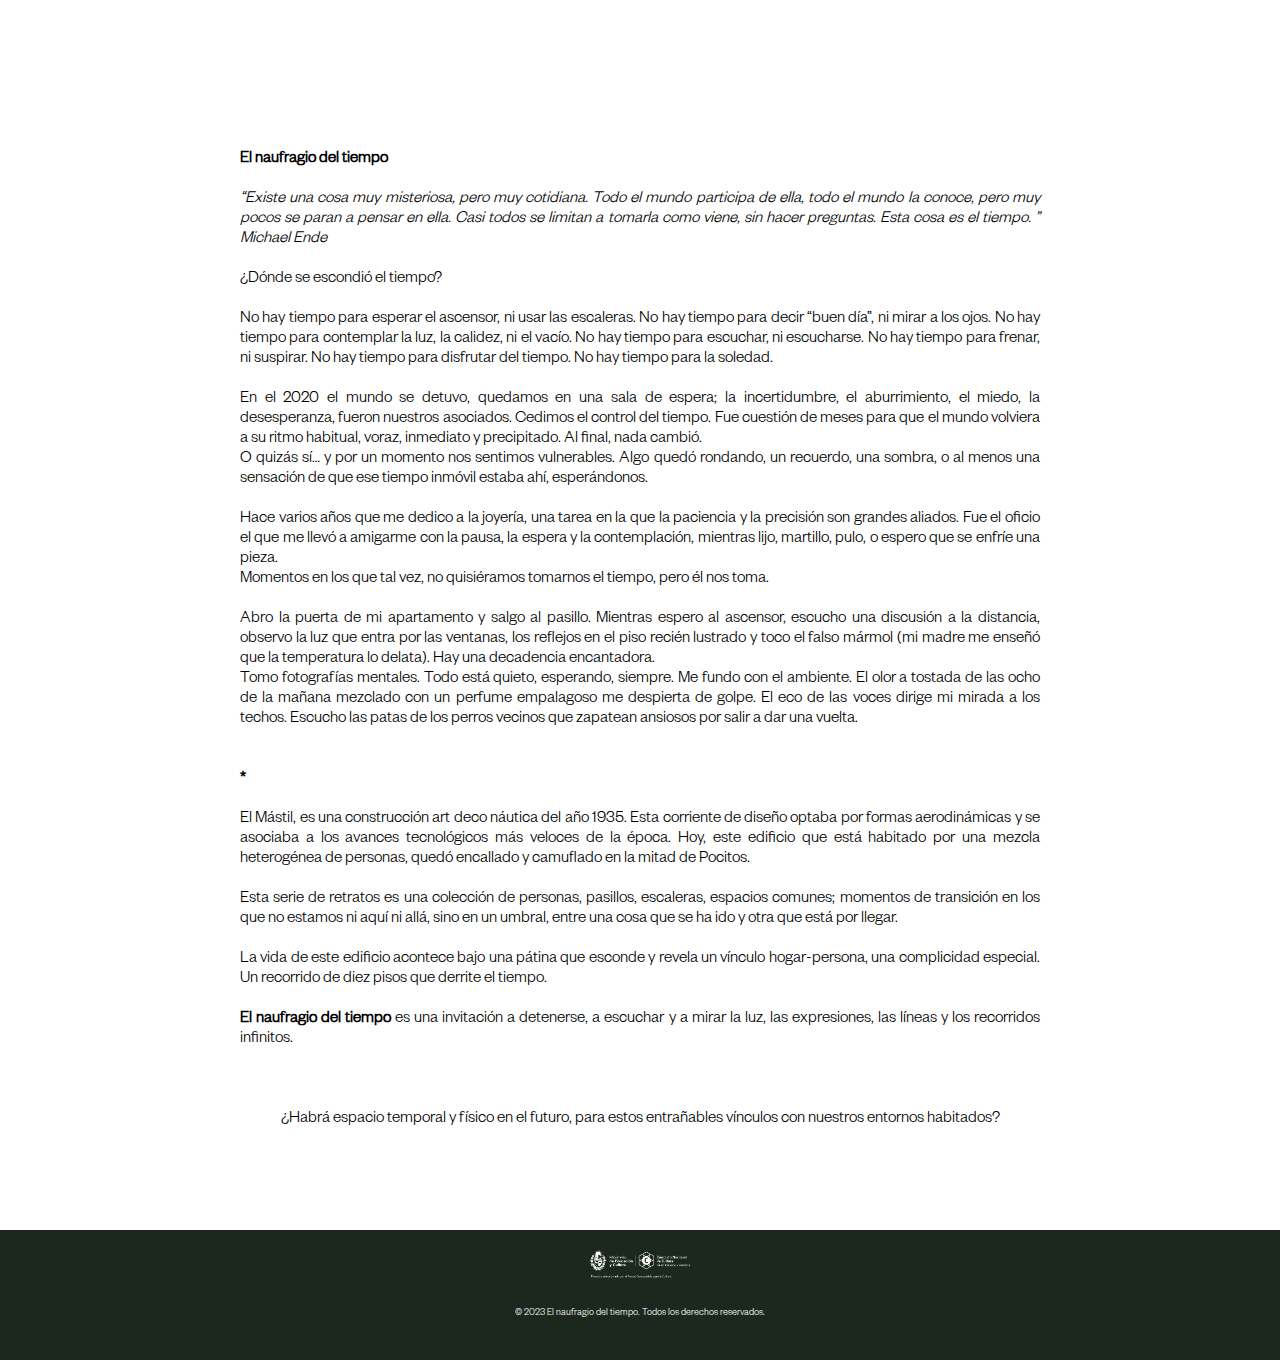
==== Autora.html @ 72ea3319 "Add files via upload" ====
<!DOCTYPE html>
<html lang="en">
<head>
  <meta charset="UTF-8">
  <meta http-equiv="X-UA-Compatible" content="IE=edge">
  <meta name="viewport" content="width=device-width, initial-scale=1.0">
  <title>Proyecto - Essay</title>
  <link rel="stylesheet" href="style2.css">
</head>
<body>
  <div class="header">

  </div>
  <div class="container">
    
    <h1>El naufragio del tiempo</h1>
    <P>
  
        <em>“Existe una cosa muy misteriosa, pero muy cotidiana. Todo el mundo participa de ella, todo el mundo la conoce, pero muy pocos se paran a pensar en ella. Casi todos se limitan a tomarla como viene, sin hacer preguntas. Esta cosa es el tiempo. ” 
            Michael Ende</em><br> <br>
      
       ¿Dónde se escondió el tiempo?<br><br>
        
       No hay tiempo para esperar el ascensor, ni usar las escaleras. No hay tiempo para decir “buen día”, ni mirar a los ojos. No hay tiempo para contemplar la luz, la calidez, ni el vacío. No hay tiempo para escuchar, ni escucharse. No hay tiempo para frenar, ni suspirar. No hay tiempo para disfrutar del tiempo. No hay tiempo para la soledad.
        
        <br><br>En el 2020 el mundo se detuvo, quedamos en una sala de espera; la incertidumbre, el aburrimiento, el miedo, la desesperanza, fueron nuestros asociados. Cedimos el control del tiempo. Fue cuestión de meses para que el mundo volviera a su ritmo habitual, voraz, inmediato y precipitado. Al final, nada cambió. 
                <br>O quizás sí… y por un momento nos sentimos vulnerables. Algo quedó rondando, un recuerdo, una sombra, o al menos una sensación de que ese tiempo inmóvil estaba ahí, esperándonos.        
        <br><br>Hace varios años que me dedico a la joyería, una tarea en la que la paciencia y la precisión son grandes aliados. Fue el oficio el que me llevó a amigarme con la pausa, la espera y la contemplación, mientras lijo, martillo, pulo, o espero que se enfríe una pieza. 
        <br>Momentos en los que tal vez, no quisiéramos tomarnos el tiempo, pero él nos toma. 
        
 
        
        <br><br>Abro la puerta de mi apartamento y salgo al pasillo. Mientras espero al ascensor, escucho una discusión a la distancia, observo la luz que entra por las ventanas, los reflejos en el piso recién lustrado y toco el falso mármol (mi madre me enseñó que la temperatura lo delata). Hay una decadencia encantadora. 
        <br>Tomo fotografías mentales. Todo está quieto, esperando, siempre. Me fundo con el ambiente. El olor a tostada de las ocho de la mañana mezclado con un perfume empalagoso me despierta de golpe. El eco de las voces dirige mi mirada a los techos. Escucho las patas de los perros vecinos que zapatean ansiosos por salir a dar una vuelta.
                </P>
        <h1>*</h1>
        <p>
          El Mástil, es una construcción art deco náutica del año 1935. Esta corriente de diseño optaba por formas aerodinámicas y se asociaba a los avances tecnológicos más veloces de la época. Hoy, este edificio que está habitado por una mezcla heterogénea de personas, quedó encallado y camuflado en la mitad de Pocitos.           
          <br><br>Esta serie de retratos es una colección de personas, pasillos, escaleras, espacios comunes; momentos de transición en los que no estamos ni aquí ni allá, sino en un umbral, entre una cosa que se ha ido y otra que está por llegar.
          
          <br><br>La vida de este edificio acontece bajo una pátina que esconde y revela un vínculo hogar-persona, una complicidad especial. Un recorrido de diez pisos que derrite el tiempo.          
          <br><br> <b>El naufragio del tiempo</b> es una invitación a detenerse, a escuchar y a mirar la luz, las expresiones, las líneas y los recorridos infinitos.                               </p></p>
          <br><br>¿Habrá espacio temporal y físico en el futuro, para estos entrañables vínculos con nuestros entornos habitados?
  </div>

  <!-- <button id="leer-mas-btn">+ Leer más</button> -->

<!-- <p class="hidden-paragraph">
  + Proyecto <br><br>


El Mástil, o “aquel edificio que parece un barco” tiene once pisos, habitados por una mezcla heterogénea de personas. La serie de retratos es una selección de interiores y de personas con las que me relaciono diariamente de forma automática. Las imágenes están situadas en corredores y en las escaleras -espacios compartidos que metaforizan momentos de transición. El interior y sus habitantes parecen estar bajo una pátina o velo; esta serie esconde y permite descubrir un vínculo hogar-persona que denota una complicidad especial.

<br><br>Un recorrido de once pisos que derrite el tiempo.

<br><br>Durante la pandemia la melancolía tan típica del uruguayo se vio acentuada. También lo fueron los momentos de contemplación e introspección. Mi intención es revalorizar estos espacios de reflexión y pausa que se asomaron y que rápidamente volvieron a ser olvidados por contradicciones que traen las rutinas aceleradas. Busca reedificar los momentos de pausa, esos que casi ya no existen atropellados por la rutina, la tecnología y la inmediatez. Es una invitación a detenerse, escuchar y mirar la luz, las expresiones, las líneas y los recorridos infinitos. A tener conversaciones en salas de espera donde no somos los dueños del tiempo. 
<br><br>Por otro lado, el naufragio del tiempo pretende abrir puertas para forjar el reencuentro con el otro. Si no fuera por la pandemia, ¿hubiésemos sido capaces de reconectar con nuestros vecinos y coetáneos? ¿Hubiésemos podido valorar la proximidad humana, una mirada o un diálogo fortuito entre pasillos y ascensores? La virtualidad y el aceleracionismo que nos acecha desde atrás proponen un futuro intangible de cyborgs y máquinas protagonistas, donde el ser humano y su presencialidad queda relegada al cajón de lo obsoleto. Invito con este proyecto a la reconexión con nuestros pares (vecinos, colegas, parejas, familiares y amigos) y a revalorar nuestros vínculos con el hogar y las edificaciones que nos contienen.

<br><br>El Mástil, es un edificio del año 1932 y pertenece a la corriente streamline (art deco náutico). Es pertinente destacar que dicha corriente optaba por formas aerodinámicas y se asociaba a los avances tecnológicos más veloces de la época. Hoy, este edificio innovador en su momento, quedó encallado y camuflado en la mitad de pocitos. Intenciono con el proyecto fomentar el cuidado e interés por los edificios de  interés municipal/ patrimoniales.

</p> -->

  <footer id="proyecto-footer">
    <div class="footer-content">
      
      <img src="logo.png" alt="Logo" class="footer-logo">
      <p>&copy; 2023 El naufragio del tiempo. Todos los derechos reservados.</p>
    </div>
    
  </footer>
  <script>
    function toggleHiddenParagraph() {
      var hiddenParagraph = document.getElementsByClassName("hidden-paragraph")[0];
      hiddenParagraph.style.display = hiddenParagraph.style.display === "none" ? "block" : "none";
    }
  
    var leerMasBtn = document.getElementById("leer-mas-btn");
    leerMasBtn.addEventListener("click", toggleHiddenParagraph);
  </script>
</body>
</html>
---- style2.css ----
@font-face {
  font-family: GROTESKLIGHT;
  src: url(FoundersGrotesk-Light.otf);
}
body {
  font-family: "GROTESKLIGHT";
  margin: 0;
  padding: 0;
  text-align: center;
  font-size: 17px;
}

.header {

  margin-top: 150px;

}

.container {
  max-width: 800px;
  margin: 0 auto;
  padding: 0 15%;
  margin-bottom: 100px;
}

h1 {
  margin-top: 40px;
  font-size: 17px;
  text-align: left;
  
}

.project-image {
  margin-top: 20px;
}

.project-image img {
  height: auto;
  width: 100%;
  max-height: 400px;
}

p {
  margin-top: 20px;
  text-align: justify;
}

footer {
  margin-top: 40px;
  background-color: #f1f1f1;
  padding: 20px 0;
  bottom: 0;
  left: 0;
  width: 100%;
  color: #fff;
  padding: 20px;
  text-align: center;
  
}

#proyecto-footer {
  background-color: #1c281e;
  padding: 20px 0;
  margin-top: 40px;
  font-family: "GROTESKLIGHT";
  font-size: 10px;
  display: flex;
  flex-direction: column;
}

.footer-content {
  display: flex;
  justify-content: center;
  align-items: center;
  margin-bottom: 10px;
  flex-direction: column;
  
}

.footer-logo {
  width: 100px;
 
  margin-bottom: 10px;
}

#leer-mas-btn {
  margin-top: 20px;
  color: rgb(0, 0, 0);
  border: none;
  padding: 10px 20px;
  font-family: "GROTESKLIGHT";
  font-size: 14px;
  cursor: pointer;
}

.hidden-paragraph {
  display: none;
  margin-top: 30px;
  text-align: justify;
  max-width: 800px;
  font-size: 17px;
  padding: 0 25%;
}

@media only screen and (max-width: 600px) {
  .container {
    max-width: 800px;
    margin: 0 auto;
    padding: 0 10%;
  }
  .header {
    margin-top: 50px;
  }
   .hidden-paragraph {
   
    padding: 0 10%;
  }
  .footer-logo {
    width: 70px;

  
}
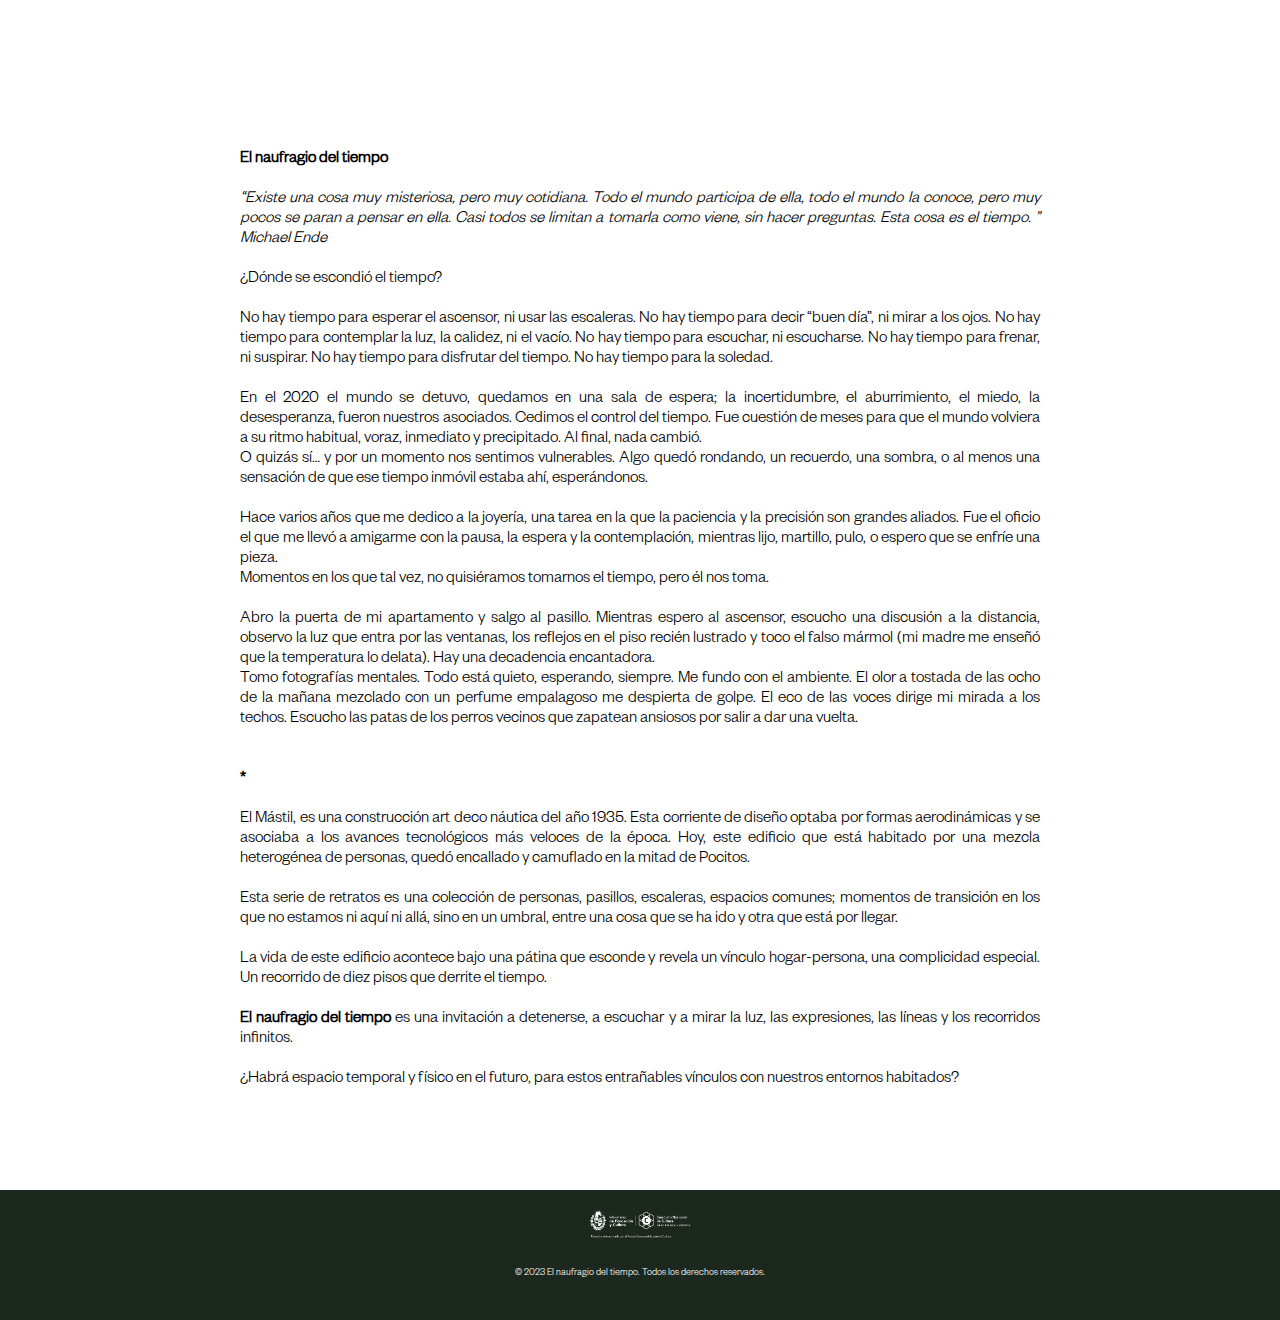
==== commit c7d59cc4: "Update Autora.html" ====
--- a/Autora.html
+++ b/Autora.html
@@ -40,8 +40,8 @@
           <br><br>Esta serie de retratos es una colección de personas, pasillos, escaleras, espacios comunes; momentos de transición en los que no estamos ni aquí ni allá, sino en un umbral, entre una cosa que se ha ido y otra que está por llegar.
           
           <br><br>La vida de este edificio acontece bajo una pátina que esconde y revela un vínculo hogar-persona, una complicidad especial. Un recorrido de diez pisos que derrite el tiempo.          
-          <br><br> <b>El naufragio del tiempo</b> es una invitación a detenerse, a escuchar y a mirar la luz, las expresiones, las líneas y los recorridos infinitos.                               </p></p>
-          <br><br>¿Habrá espacio temporal y físico en el futuro, para estos entrañables vínculos con nuestros entornos habitados?
+          <br><br> <b>El naufragio del tiempo</b> es una invitación a detenerse, a escuchar y a mirar la luz, las expresiones, las líneas y los recorridos infinitos.                              
+          <br><br>¿Habrá espacio temporal y físico en el futuro, para estos entrañables vínculos con nuestros entornos habitados?  </p></p>
   </div>
 
   <!-- <button id="leer-mas-btn">+ Leer más</button> -->
@@ -79,4 +79,4 @@
     leerMasBtn.addEventListener("click", toggleHiddenParagraph);
   </script>
 </body>
-</html>+</html>
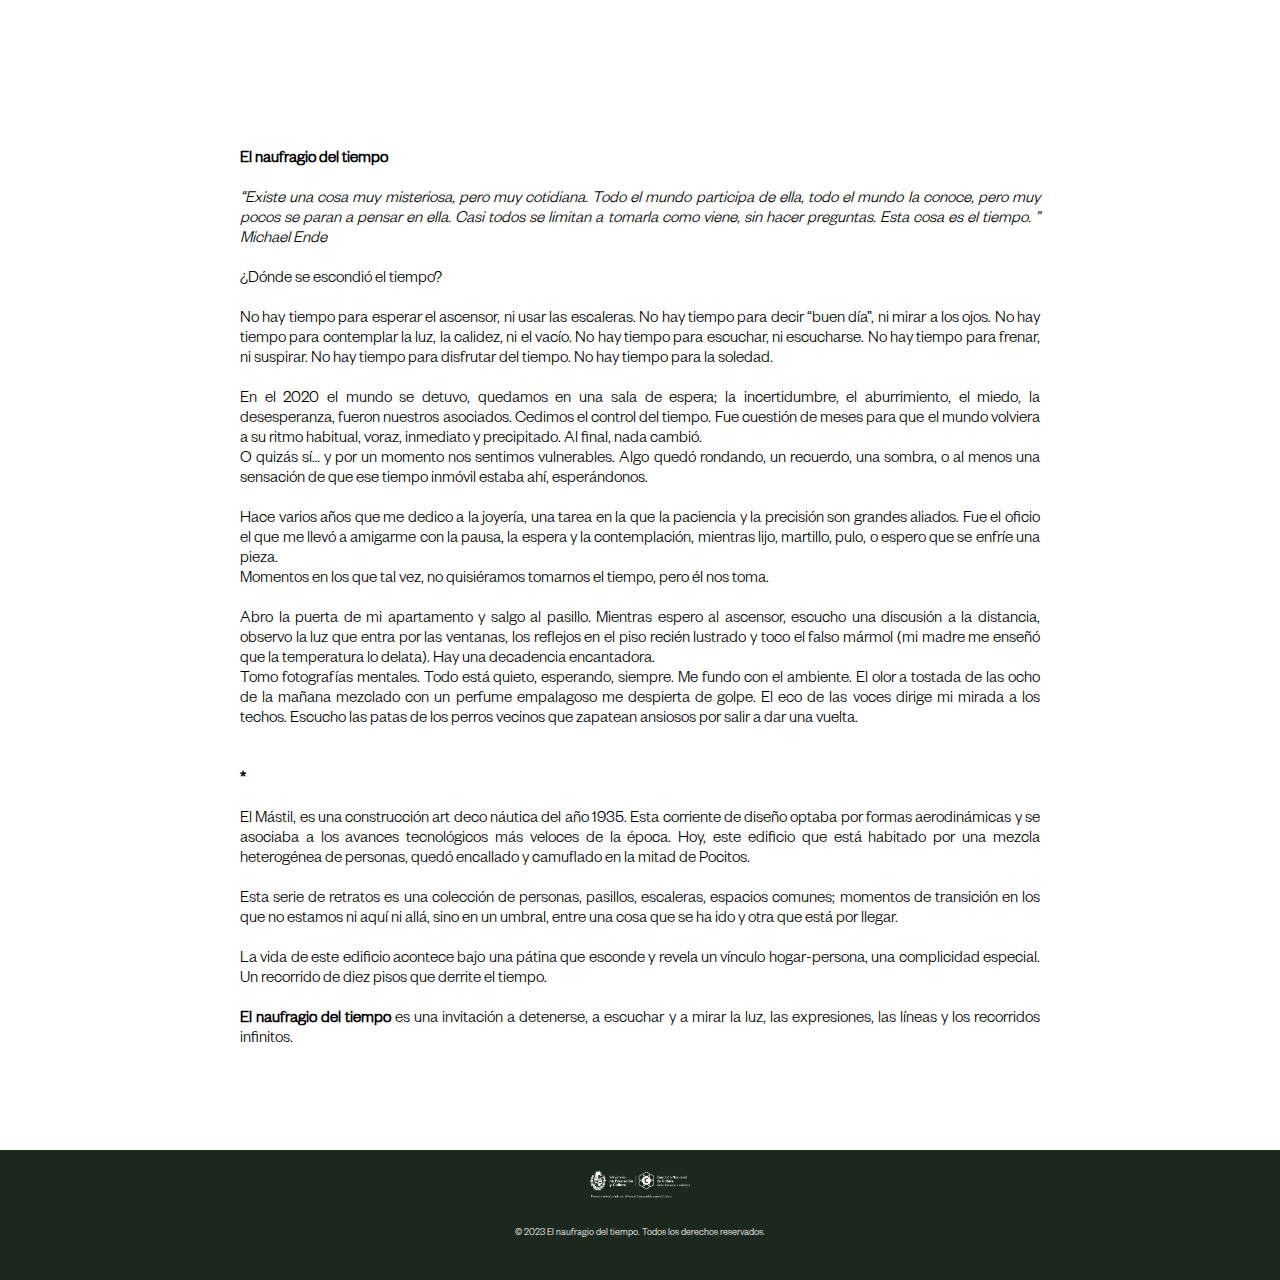
==== commit aa1e71b1: "Update Autora.html" ====
--- a/Autora.html
+++ b/Autora.html
@@ -41,7 +41,7 @@
           
           <br><br>La vida de este edificio acontece bajo una pátina que esconde y revela un vínculo hogar-persona, una complicidad especial. Un recorrido de diez pisos que derrite el tiempo.          
           <br><br> <b>El naufragio del tiempo</b> es una invitación a detenerse, a escuchar y a mirar la luz, las expresiones, las líneas y los recorridos infinitos.                              
-          <br><br>¿Habrá espacio temporal y físico en el futuro, para estos entrañables vínculos con nuestros entornos habitados?  </p></p>
+         </p></p>
   </div>
 
   <!-- <button id="leer-mas-btn">+ Leer más</button> -->
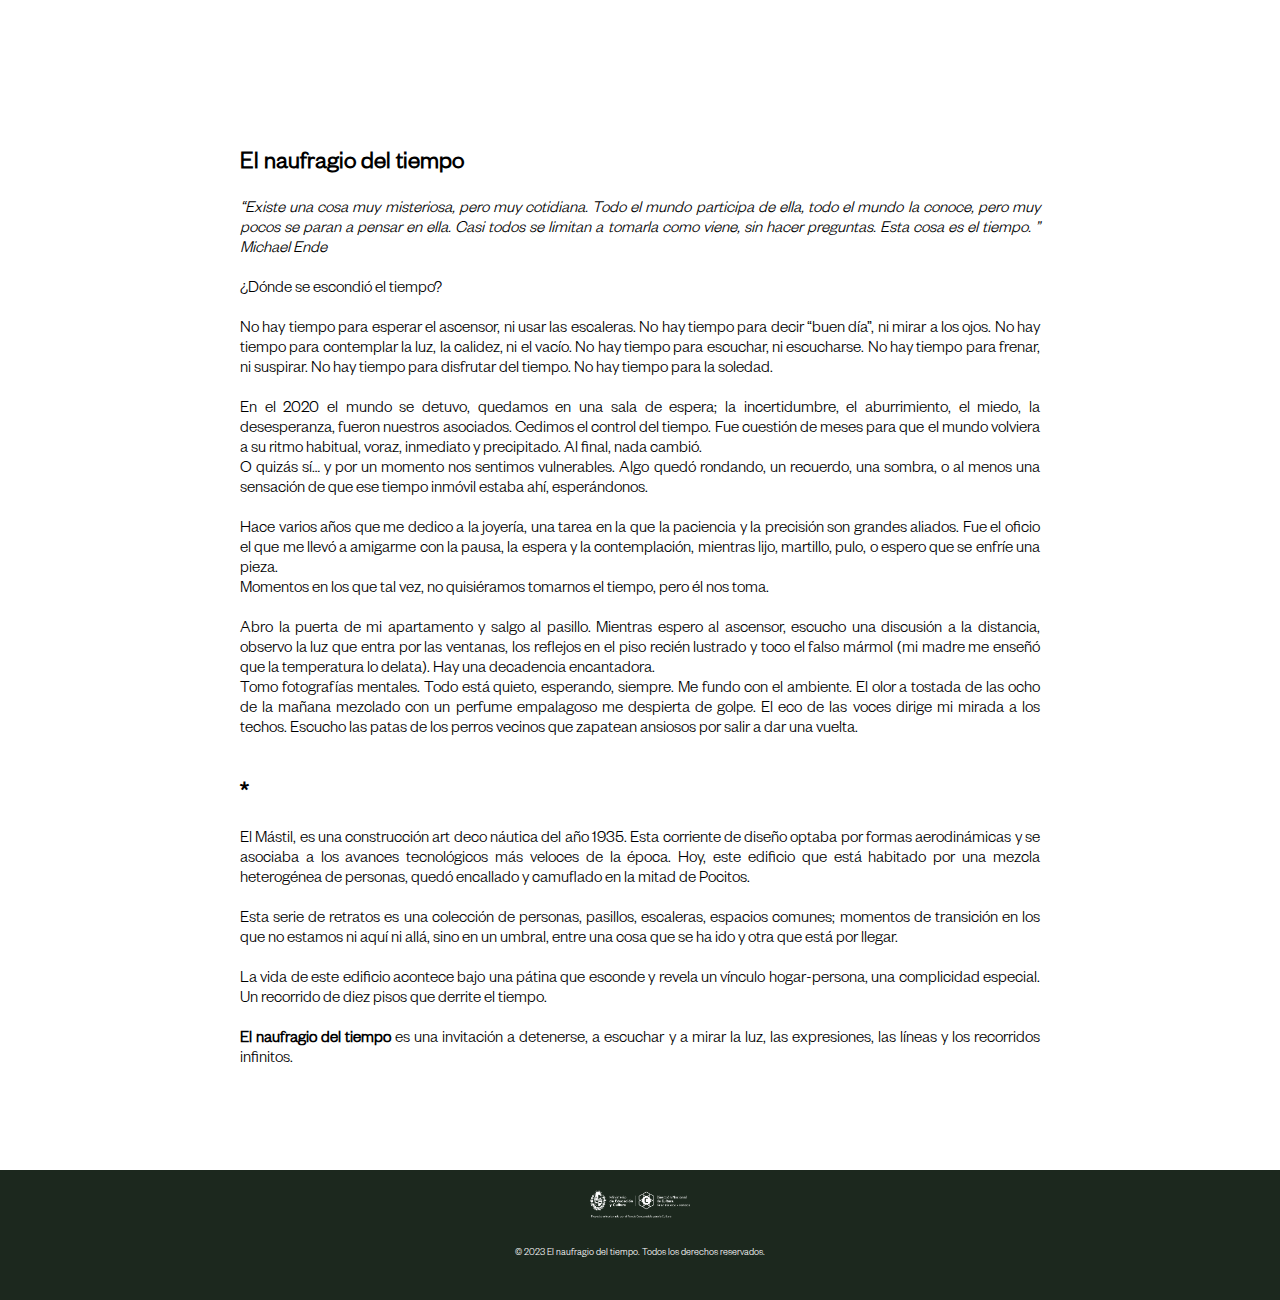
==== commit ed474281: "Update Autora.html" ====
--- a/Autora.html
+++ b/Autora.html
@@ -5,7 +5,7 @@
   <meta charset="UTF-8">
   <meta http-equiv="X-UA-Compatible" content="IE=edge">
   <meta name="viewport" content="width=device-width, initial-scale=1.0">
-  <title>Proyecto - Essay</title>
+  <title>Texto de autora</title>
   <link rel="stylesheet" href="style2.css">
 </head>
 <body>
--- a/style2.css
+++ b/style2.css
@@ -25,7 +25,7 @@
 
 h1 {
   margin-top: 40px;
-  font-size: 17px;
+  font-size: 25px;
   text-align: left;
   
 }
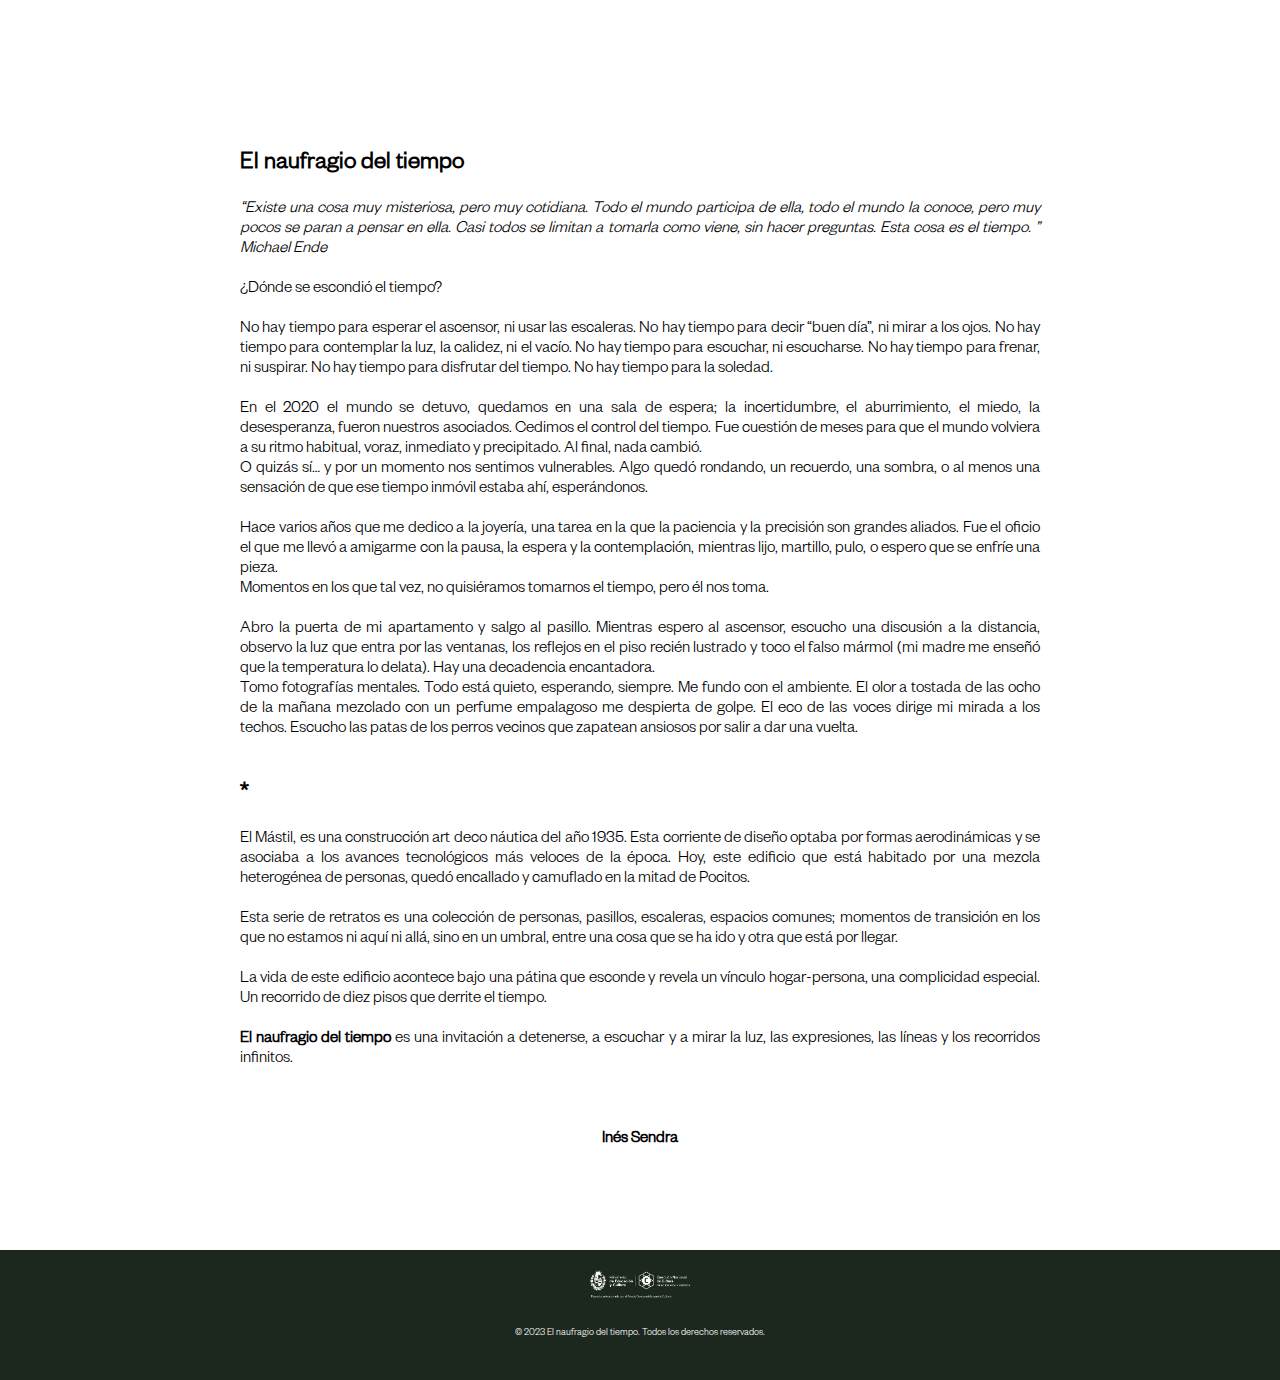
==== commit da7464fa: "Update Autora.html" ====
--- a/Autora.html
+++ b/Autora.html
@@ -41,7 +41,7 @@
           
           <br><br>La vida de este edificio acontece bajo una pátina que esconde y revela un vínculo hogar-persona, una complicidad especial. Un recorrido de diez pisos que derrite el tiempo.          
           <br><br> <b>El naufragio del tiempo</b> es una invitación a detenerse, a escuchar y a mirar la luz, las expresiones, las líneas y los recorridos infinitos.                              
-         </p></p>
+         </p></p> <br><br> <b>Inés Sendra</b>
   </div>
 
   <!-- <button id="leer-mas-btn">+ Leer más</button> -->
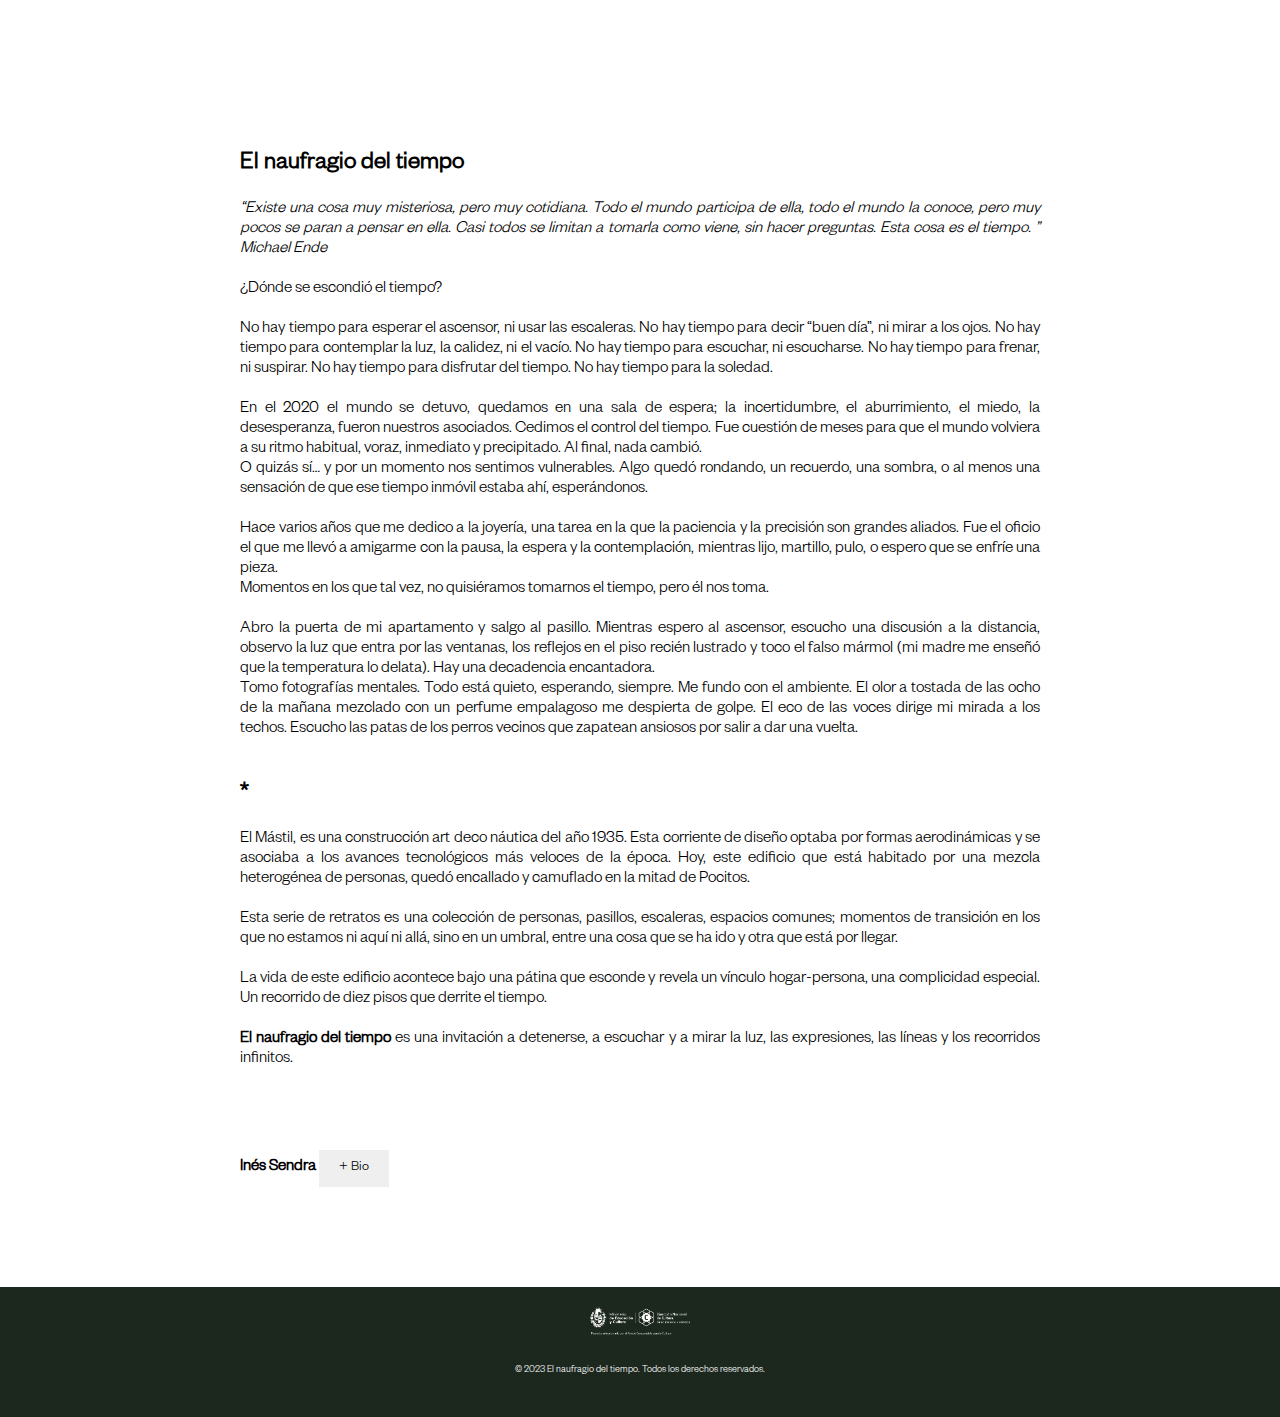
==== commit dded3bd0: "Add files via upload" ====
--- a/Autora.html
+++ b/Autora.html
@@ -1,4 +1,3 @@
-
 <!DOCTYPE html>
 <html lang="en">
 <head>
@@ -41,25 +40,18 @@
           
           <br><br>La vida de este edificio acontece bajo una pátina que esconde y revela un vínculo hogar-persona, una complicidad especial. Un recorrido de diez pisos que derrite el tiempo.          
           <br><br> <b>El naufragio del tiempo</b> es una invitación a detenerse, a escuchar y a mirar la luz, las expresiones, las líneas y los recorridos infinitos.                              
-         </p></p> <br><br> <b>Inés Sendra</b>
+         </p></p> <br><br> <b>Inés Sendra</b> <button id="leer-mas-btn">+ Bio</button> 
+
+         <p class="hidden-paragraph">
+           
+         
+         
+           Inés Sendra es joyera y fotógrafa. En sus comienzos realiza talleres de pintura e historia del arte en el taller de Clever Lara (2011-2013). En el 2016 ingresa a la facultad de Bellas Artes y diseño de Comunicación Visual (FADU). En el 2018 funda BuG su proyecto de joyería artesanal, fusionando técnicas milenarias con diseño contemporáneo, hasta el presente. En el 2019 realiza el curso introductorio de arte contemporáneo en la fac (Fundación de arte contemporáneo) con Fernando López Lage. En el 2022 participa del Laboratorio de la mirada (Tali Kimelman y Lucia Bruce), donde se gestó El Naufragio del Tiempo. El proyecto fue seleccionado bajo la categoría fotografía emergente en los Fondos Concursables para la Cultura 2022.
+         
+         </p> 
   </div>
 
-  <!-- <button id="leer-mas-btn">+ Leer más</button> -->
-
-<!-- <p class="hidden-paragraph">
-  + Proyecto <br><br>
-
-
-El Mástil, o “aquel edificio que parece un barco” tiene once pisos, habitados por una mezcla heterogénea de personas. La serie de retratos es una selección de interiores y de personas con las que me relaciono diariamente de forma automática. Las imágenes están situadas en corredores y en las escaleras -espacios compartidos que metaforizan momentos de transición. El interior y sus habitantes parecen estar bajo una pátina o velo; esta serie esconde y permite descubrir un vínculo hogar-persona que denota una complicidad especial.
-
-<br><br>Un recorrido de once pisos que derrite el tiempo.
-
-<br><br>Durante la pandemia la melancolía tan típica del uruguayo se vio acentuada. También lo fueron los momentos de contemplación e introspección. Mi intención es revalorizar estos espacios de reflexión y pausa que se asomaron y que rápidamente volvieron a ser olvidados por contradicciones que traen las rutinas aceleradas. Busca reedificar los momentos de pausa, esos que casi ya no existen atropellados por la rutina, la tecnología y la inmediatez. Es una invitación a detenerse, escuchar y mirar la luz, las expresiones, las líneas y los recorridos infinitos. A tener conversaciones en salas de espera donde no somos los dueños del tiempo. 
-<br><br>Por otro lado, el naufragio del tiempo pretende abrir puertas para forjar el reencuentro con el otro. Si no fuera por la pandemia, ¿hubiésemos sido capaces de reconectar con nuestros vecinos y coetáneos? ¿Hubiésemos podido valorar la proximidad humana, una mirada o un diálogo fortuito entre pasillos y ascensores? La virtualidad y el aceleracionismo que nos acecha desde atrás proponen un futuro intangible de cyborgs y máquinas protagonistas, donde el ser humano y su presencialidad queda relegada al cajón de lo obsoleto. Invito con este proyecto a la reconexión con nuestros pares (vecinos, colegas, parejas, familiares y amigos) y a revalorar nuestros vínculos con el hogar y las edificaciones que nos contienen.
-
-<br><br>El Mástil, es un edificio del año 1932 y pertenece a la corriente streamline (art deco náutico). Es pertinente destacar que dicha corriente optaba por formas aerodinámicas y se asociaba a los avances tecnológicos más veloces de la época. Hoy, este edificio innovador en su momento, quedó encallado y camuflado en la mitad de pocitos. Intenciono con el proyecto fomentar el cuidado e interés por los edificios de  interés municipal/ patrimoniales.
-
-</p> -->
+ 
 
   <footer id="proyecto-footer">
     <div class="footer-content">
@@ -79,4 +71,4 @@
     leerMasBtn.addEventListener("click", toggleHiddenParagraph);
   </script>
 </body>
-</html>
+</html>--- a/style2.css
+++ b/style2.css
@@ -6,7 +6,6 @@
   font-family: "GROTESKLIGHT";
   margin: 0;
   padding: 0;
-  text-align: center;
   font-size: 17px;
 }
 
@@ -99,7 +98,7 @@
   text-align: justify;
   max-width: 800px;
   font-size: 17px;
-  padding: 0 25%;
+  padding: 0 5%;
 }
 
 @media only screen and (max-width: 600px) {
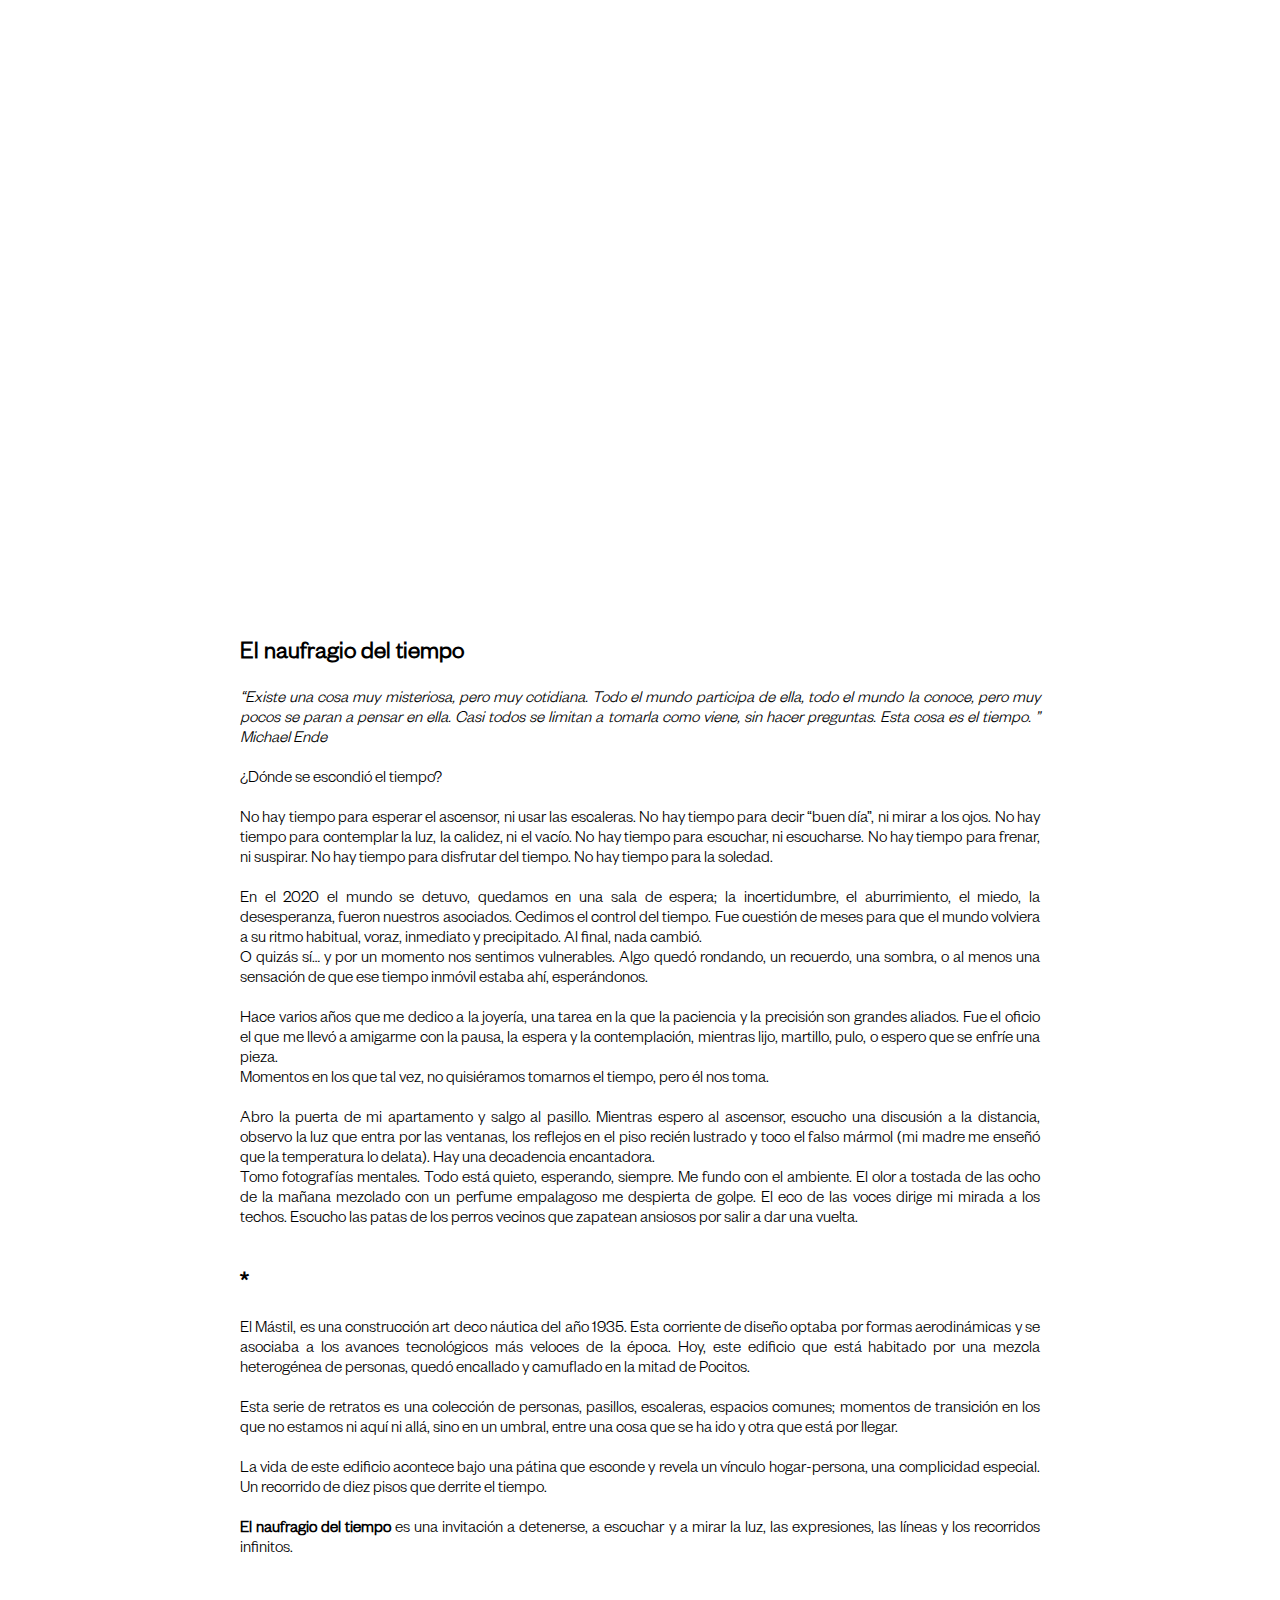
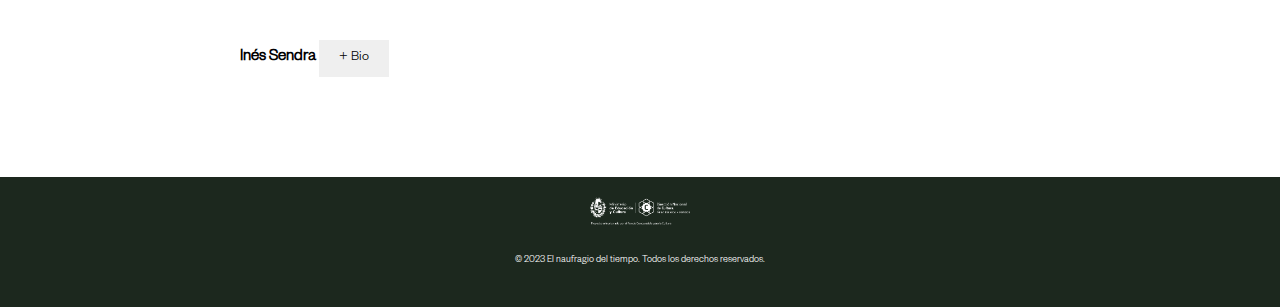
==== commit e31bc796: "Add files via upload" ====
--- a/Autora.html
+++ b/Autora.html
@@ -12,6 +12,8 @@
 
   </div>
   <div class="container">
+
+    <div style="padding:56.25% 0 0 0;position:relative;"><iframe src="https://player.vimeo.com/video/853810603?badge=0&amp;autopause=0&amp;player_id=0&amp;app_id=58479" frameborder="0" allow="autoplay; fullscreen; picture-in-picture" style="position:absolute;top:0;left:0;width:100%;height:100%;" title="El Naufragio del Tiempo"></iframe></div><script src="https://player.vimeo.com/api/player.js"></script>
     
     <h1>El naufragio del tiempo</h1>
     <P>
